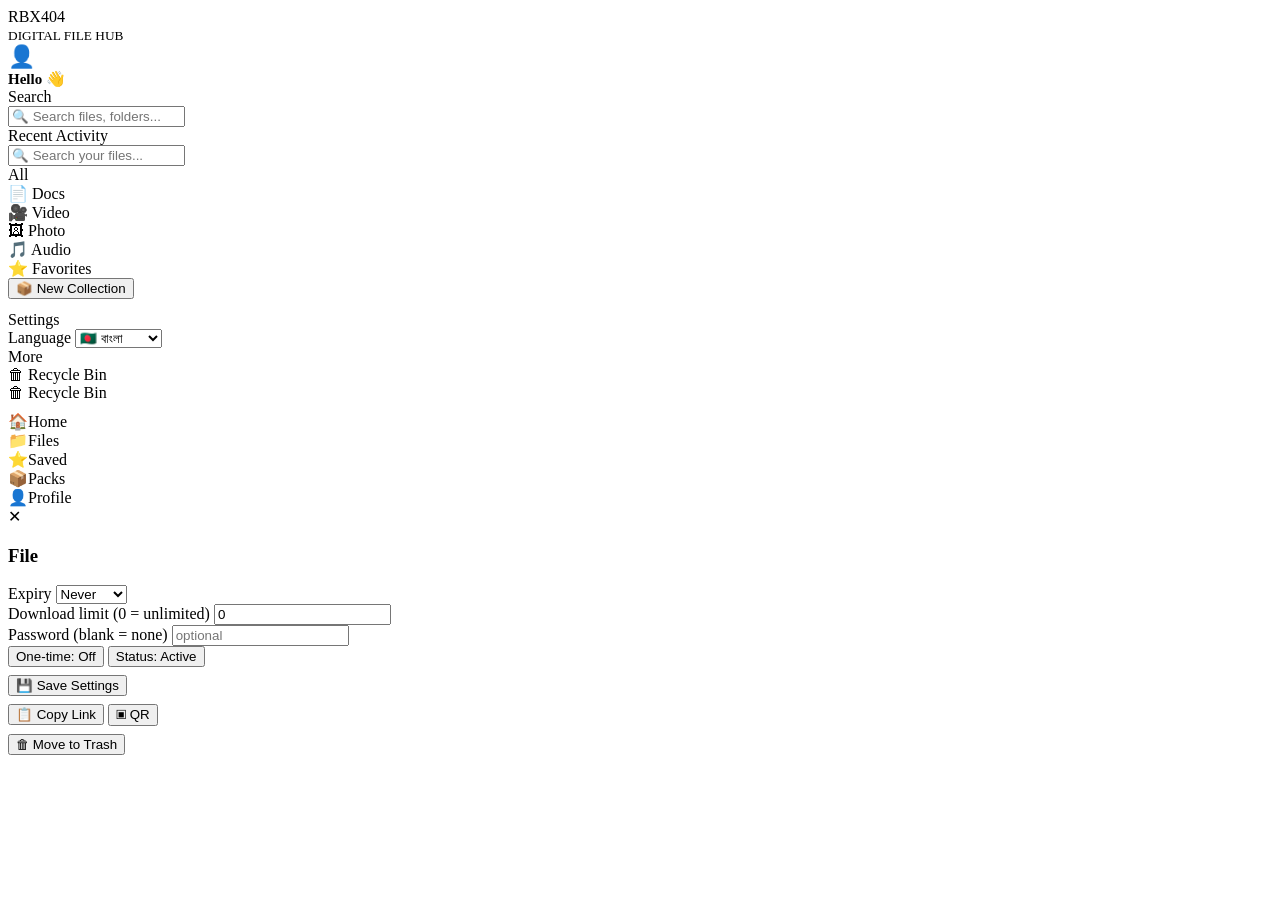
==== miniapp/index.html @ 3f3123b9 "Add files via upload" ====
<!DOCTYPE html>
<html lang="bn">
<head>
<meta charset="UTF-8">
<meta name="viewport" content="width=device-width, initial-scale=1, viewport-fit=cover">
<title>RBX404 Digital File Hub</title>
<link rel="stylesheet" href="/static/css/app.css">
<script src="https://telegram.org/js/telegram-web-app.js"></script>
</head>
<body>

<div class="topbar">
  <div class="brand-row">
    <div class="brand">RBX404<br><small>DIGITAL FILE HUB</small></div>
    <div id="avatarBtn" style="font-size:22px">👤</div>
  </div>
</div>

<!-- HOME -->
<div class="page active" id="page-home">
  <div class="card">
    <div id="helloText" style="font-weight:700;font-size:15px">Hello 👋</div>
    <div class="stats-grid" id="statsGrid"></div>
  </div>
  <div class="section-title" id="homeQuoteLabel">Search</div>
  <input class="search" id="homeSearch" placeholder="🔍 Search files, folders...">
  <div class="section-title">Recent Activity</div>
  <div id="activityList"></div>
</div>

<!-- FILES -->
<div class="page" id="page-files">
  <input class="search" id="fileSearch" placeholder="🔍 Search your files...">
  <div class="tabs" id="typeTabs">
    <div class="tab active" data-type="">All</div>
    <div class="tab" data-type="document">📄 Docs</div>
    <div class="tab" data-type="video">🎥 Video</div>
    <div class="tab" data-type="photo">🖼 Photo</div>
    <div class="tab" data-type="audio">🎵 Audio</div>
  </div>
  <div id="filesList"></div>
</div>

<!-- FAVORITES -->
<div class="page" id="page-favorites">
  <div class="section-title">⭐ Favorites</div>
  <div id="favList"></div>
</div>

<!-- COLLECTIONS -->
<div class="page" id="page-collections">
  <div class="row-gap" style="margin-bottom:12px">
    <button class="btn" id="newCollectionBtn">📦 New Collection</button>
  </div>
  <div id="collectionsList"></div>
</div>

<!-- PROFILE -->
<div class="page" id="page-profile">
  <div class="card" id="profileCard"></div>
  <div class="section-title">Settings</div>
  <div class="card">
    <div class="field">
      <label>Language</label>
      <select id="langSelect">
        <option value="bn">🇧🇩 বাংলা</option>
        <option value="en">🇬🇧 English</option>
      </select>
    </div>
  </div>
  <div class="section-title">More</div>
  <div class="card" style="cursor:pointer" id="trashLink">🗑 Recycle Bin</div>
  <div class="card" id="adminLinkWrap" style="display:none;cursor:pointer">👑 Admin Dashboard</div>
</div>

<!-- TRASH -->
<div class="page" id="page-trash">
  <div class="section-title">🗑 Recycle Bin</div>
  <div id="trashNote" style="color:var(--muted);font-size:12px;margin-bottom:10px"></div>
  <div id="trashList"></div>
</div>

<div class="bottom-nav">
  <div class="nav-item active" data-page="home"><span class="ic">🏠</span>Home</div>
  <div class="nav-item" data-page="files"><span class="ic">📁</span>Files</div>
  <div class="nav-item" data-page="favorites"><span class="ic">⭐</span>Saved</div>
  <div class="nav-item" data-page="collections"><span class="ic">📦</span>Packs</div>
  <div class="nav-item" data-page="profile"><span class="ic">👤</span>Profile</div>
</div>

<div class="modal-bg" id="fileModalBg">
  <div class="modal">
    <span class="close-x" onclick="closeModal('fileModalBg')">✕</span>
    <h3 id="fmName">File</h3>
    <div id="fmMeta" style="color:var(--muted);font-size:12px;margin-bottom:14px"></div>
    <div class="field"><label>Expiry</label>
      <select id="fmExpiry">
        <option value="never">Never</option>
        <option value="1h">1 Hour</option>
        <option value="1d">1 Day</option>
        <option value="7d">7 Days</option>
        <option value="30d">30 Days</option>
      </select>
    </div>
    <div class="field"><label>Download limit (0 = unlimited)</label>
      <input type="number" id="fmLimit" min="0" value="0">
    </div>
    <div class="field"><label>Password (blank = none)</label>
      <input type="text" id="fmPassword" placeholder="optional">
    </div>
    <div class="row-gap" style="margin-bottom:8px">
      <button class="btn secondary" id="fmOneTime">One-time: Off</button>
      <button class="btn secondary" id="fmDisabled">Status: Active</button>
    </div>
    <button class="btn" id="fmSave">💾 Save Settings</button>
    <div class="row-gap" style="margin-top:8px">
      <button class="btn secondary" id="fmCopy">📋 Copy Link</button>
      <button class="btn secondary" id="fmQr">▣ QR</button>
    </div>
    <button class="btn danger" id="fmTrash" style="margin-top:8px">🗑 Move to Trash</button>
  </div>
</div>

<div class="toast" id="toast"></div>

<script src="/static/js/app.js"></script>
</body>
</html>
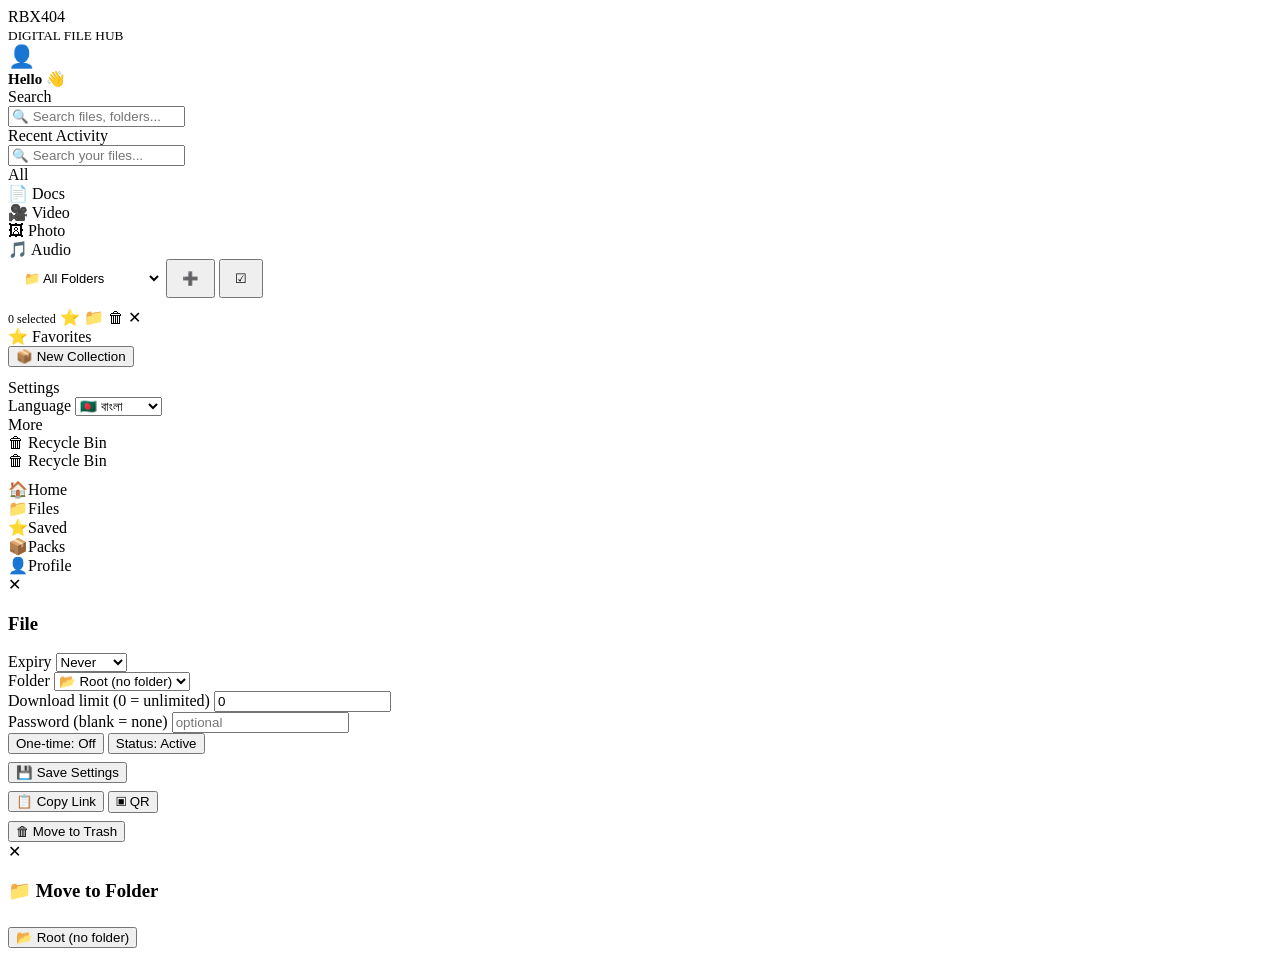
==== commit fb93dd81: "Add files via upload" ====
--- a/miniapp/index.html
+++ b/miniapp/index.html
@@ -38,7 +38,24 @@
     <div class="tab" data-type="photo">🖼 Photo</div>
     <div class="tab" data-type="audio">🎵 Audio</div>
   </div>
+  <div class="row-gap" style="margin-bottom:10px;align-items:center">
+    <select class="field" id="folderFilter" style="flex:1;background:var(--card2);border:1px solid var(--border);
+      border-radius:10px;padding:10px 12px;color:var(--text);font-size:13px;">
+      <option value="__any__">📁 All Folders</option>
+      <option value="root">📂 Root (no folder)</option>
+    </select>
+    <button class="btn secondary" id="newFolderBtn" style="flex:0 0 auto;padding:10px 14px">➕</button>
+    <button class="btn secondary" id="selectModeBtn" style="flex:0 0 auto;padding:10px 14px">☑</button>
+  </div>
   <div id="filesList"></div>
+</div>
+
+<div class="bulk-bar" id="bulkBar">
+  <span id="bulkCount" style="font-size:12px;color:var(--muted)">0 selected</span>
+  <span onclick="bulkFavorite()">⭐</span>
+  <span onclick="openFolderPicker('bulk')">📁</span>
+  <span onclick="bulkTrash()">🗑</span>
+  <span onclick="exitSelectMode()" style="color:var(--red2)">✕</span>
 </div>
 
 <!-- FAVORITES -->
@@ -102,6 +119,9 @@
         <option value="30d">30 Days</option>
       </select>
     </div>
+    <div class="field"><label>Folder</label>
+      <select id="fmFolder"><option value="">📂 Root (no folder)</option></select>
+    </div>
     <div class="field"><label>Download limit (0 = unlimited)</label>
       <input type="number" id="fmLimit" min="0" value="0">
     </div>
@@ -121,6 +141,15 @@
   </div>
 </div>
 
+<div class="modal-bg" id="folderPickerBg">
+  <div class="modal">
+    <span class="close-x" onclick="closeModal('folderPickerBg')">✕</span>
+    <h3>📁 Move to Folder</h3>
+    <div id="folderPickerList"></div>
+    <button class="btn secondary" onclick="pickFolder(null)" style="margin-top:6px">📂 Root (no folder)</button>
+  </div>
+</div>
+
 <div class="toast" id="toast"></div>
 
 <script src="/static/js/app.js"></script>
